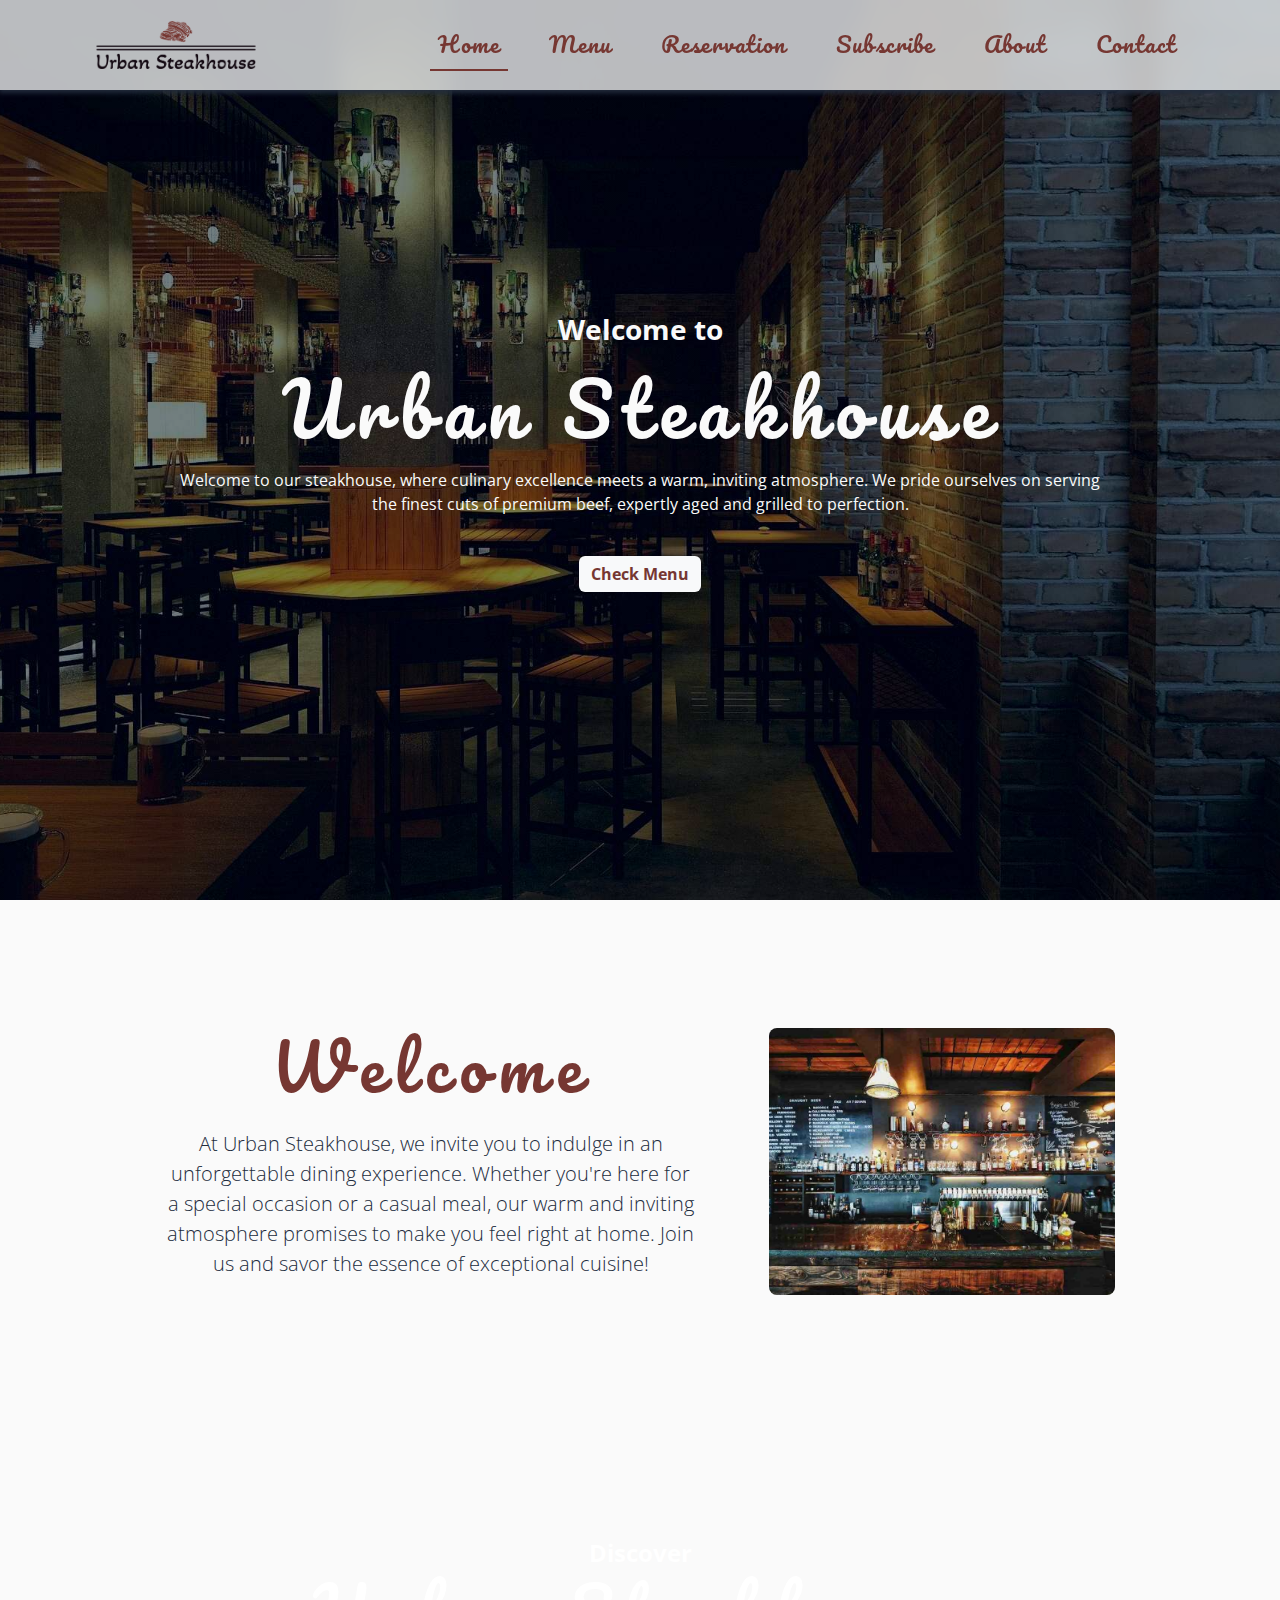
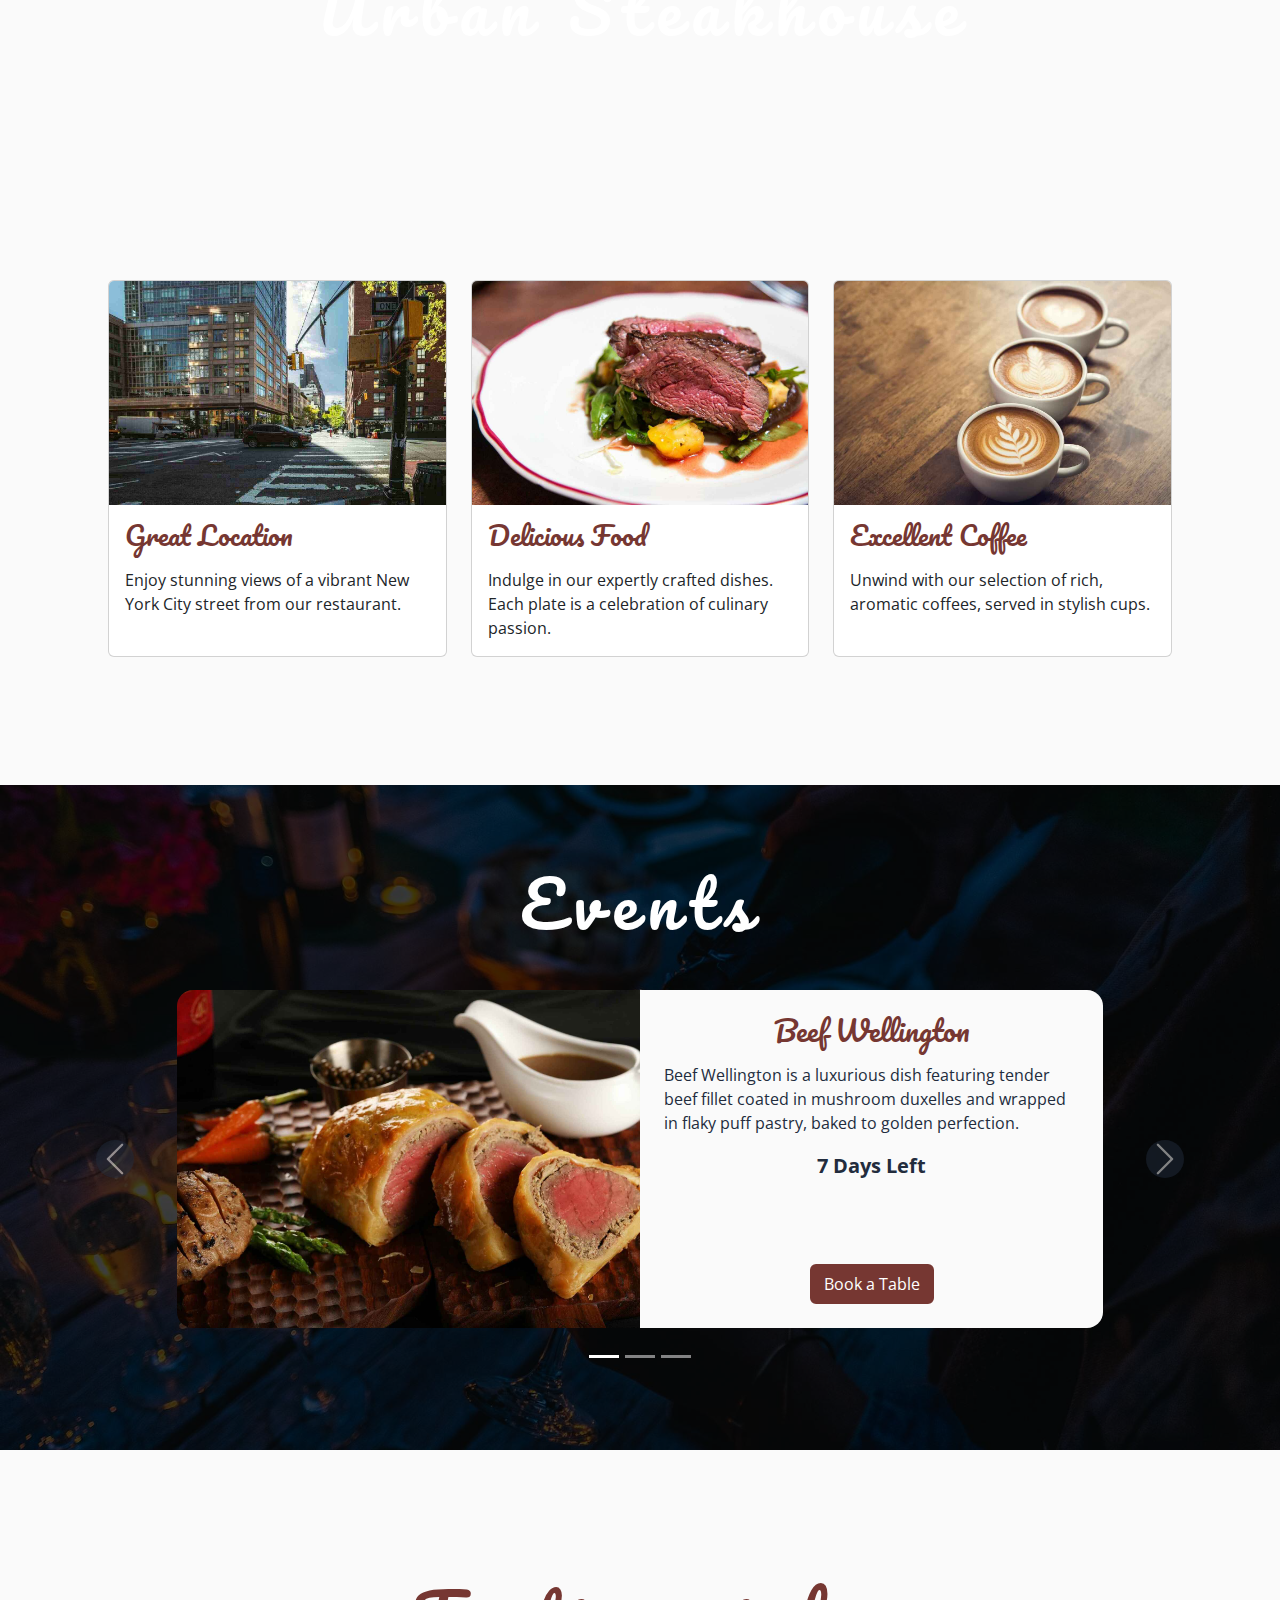
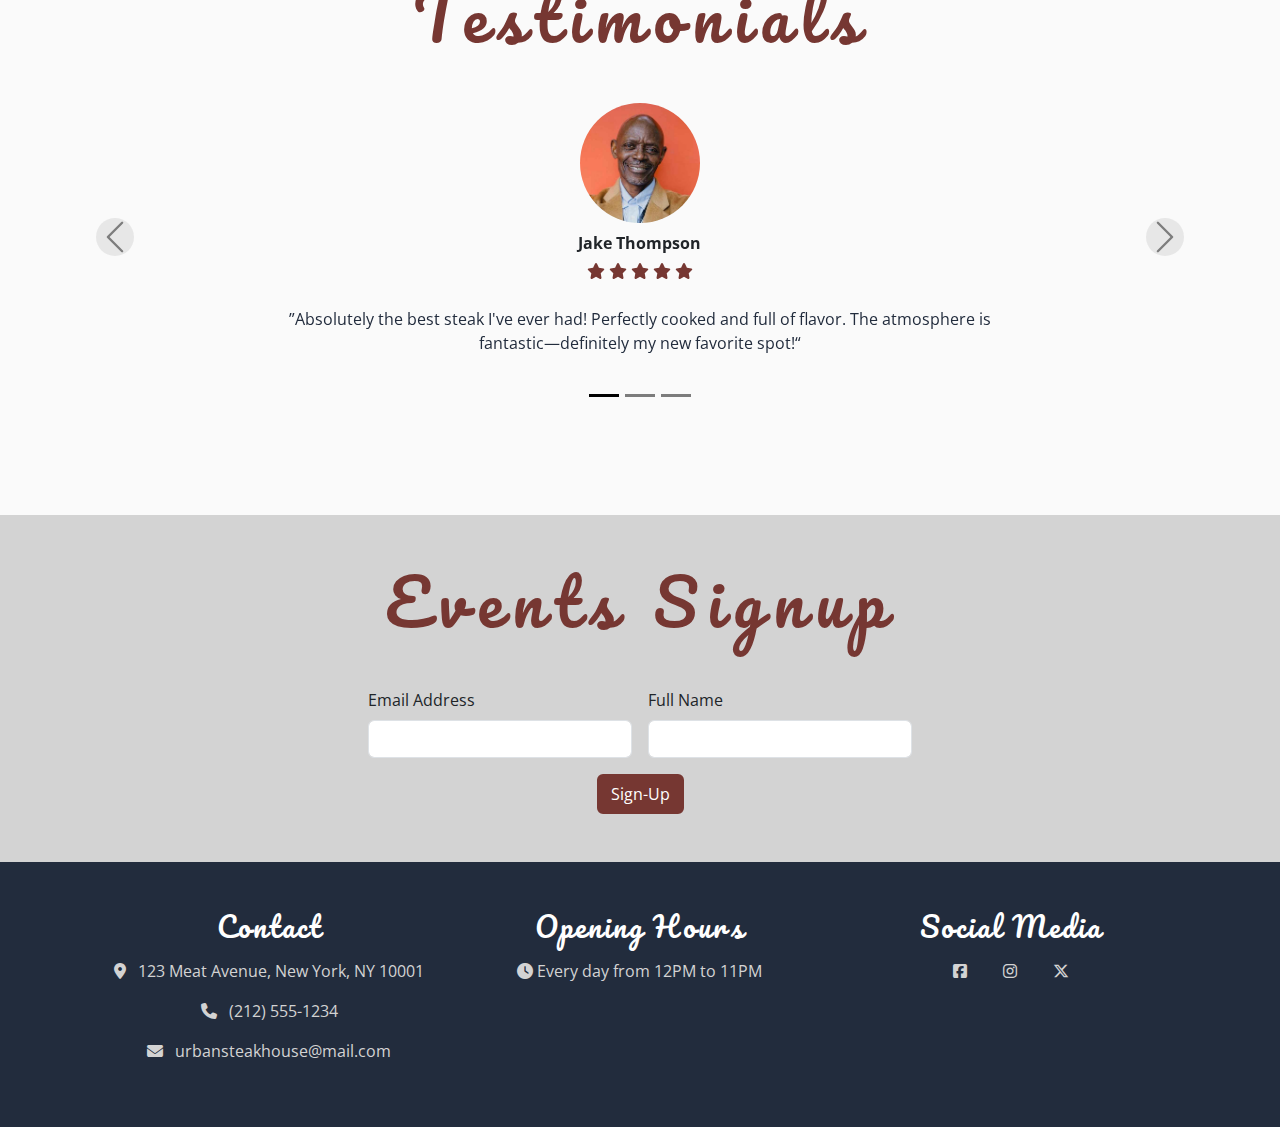
==== index.html @ 2dceb7e2 "Fix the type of the full name input in the Events signup section" ====
<!DOCTYPE html>
<html lang="en">
  <head>
    <meta charset="UTF-8" />
    <meta name="viewport" content="width=device-width, initial-scale=1.0" />
    <meta name="author" content="Florin Miron" />
    <meta
      name="keywords"
      content="steakhouse, dining, filet mignon, steaks, seafood, wine selection, steak specials, reservations, family-friendly dining, steak dinner, local steakhouse"
    />
    <meta
      name="description"
      content="Experience the ultimate steak lover's paradise at our steakhouse. Indulge in expertly grilled steaks, amazing desserts, and a curated wine selection. Reserve your table today!"
    />
    <title>Urban Steakhouse</title>
    <!-- Favicon -->
    <link rel="icon" href="/assets/images/favicon.png" type="image/x-icon" />
    <!-- Bootstrap's compiled CSS -->
    <link
      href="https://cdn.jsdelivr.net/npm/bootstrap@5.3.3/dist/css/bootstrap.min.css"
      rel="stylesheet"
      integrity="sha384-QWTKZyjpPEjISv5WaRU9OFeRpok6YctnYmDr5pNlyT2bRjXh0JMhjY6hW+ALEwIH"
      crossorigin="anonymous"
    />
    <!-- CDN Font Awesome -->
    <link
      rel="stylesheet"
      href="https://cdnjs.cloudflare.com/ajax/libs/font-awesome/6.6.0/css/all.min.css"
    />
    <!-- CSS link -->
    <link rel="stylesheet" href="./assets/style.css" />
  </head>
  <body>
    <!-- Header Section -->
    <header
      id="header-home"
      class="min-vh-100 d-flex align-items-center justify-content-center"
    >
      <!-- Navbar -->
      <nav
        id="navbar"
        class="navbar navbar-expand-xl bg-body-tertiary bg-opacity-75 fixed-top w-100 py-3"
      >
        <div class="container-fluid p-0">
          <a class="navbar-brand" href="#">
            <img
              src="./assets/images/logo-no-background.png"
              alt="Urban Steakhouse Logo"
            />
          </a>
          <button
            class="navbar-toggler"
            type="button"
            data-bs-toggle="collapse"
            data-bs-target="#navbarSupportedContent"
            aria-controls="navbarSupportedContent"
            aria-expanded="false"
            aria-label="Toggle navigation"
          >
            <span class="navbar-toggler-icon"></span>
          </button>
          <div class="collapse navbar-collapse" id="navbarSupportedContent">
            <ul class="navbar-nav ms-auto mb-2 mb-lg-0">
              <li class="nav-item">
                <a class="nav-link active" aria-current="page" href="#">Home</a>
              </li>
              <li class="nav-item">
                <a class="nav-link" href="menu.html">Menu</a>
              </li>
              <li class="nav-item">
                <a class="nav-link" href="reservation.html">Reservation</a>
              </li>
              <li class="nav-item">
                <a class="nav-link" href="#events-signup">Subscribe</a>
              </li>
              <li class="nav-item">
                <a class="nav-link" href="about.html">About</a>
              </li>
              <li class="nav-item">
                <a class="nav-link" href="contact.html">Contact</a>
              </li>
            </ul>
          </div>
        </div>
      </nav>
      <div
        class="container d-flex flex-column align-items-center w-75 w-md-50"
        aria-labelledby="welcome-heading"
      >
        <p class="fs-3 fw-bold">Welcome to</p>
        <h1 id="welcome-heading" class="display-2 display-md-1 text-center">
          Urban Steakhouse
        </h1>
        <p class="text-center mt-2">
          Welcome to our steakhouse, where culinary excellence meets a warm,
          inviting atmosphere. We pride ourselves on serving the finest cuts of
          premium beef, expertly aged and grilled to perfection.
        </p>
        <a
          id="menu-btn"
          href="menu.html"
          class="btn btn-light border border-0 fw-bold mt-4"
          >Check Menu</a
        >
      </div>
    </header>

    <!-- Main -->
    <main id="main-home">
      <!-- Welcome Section -->
      <section id="welcome" class="section mx-auto">
        <div class="row justify-content-center gap-5">
          <div
            class="col-12 col-lg-5 col-xl-6 d-flex flex-column justify-content-center"
          >
            <h2 class="display-3 text-center">Welcome</h2>
            <p class="lead fs-5 text-center mt-3">
              At Urban Steakhouse, we invite you to indulge in an unforgettable
              dining experience. Whether you're here for a special occasion or a
              casual meal, our warm and inviting atmosphere promises to make you
              feel right at home. Join us and savor the essence of exceptional
              cuisine!
            </p>
          </div>
          <div class="col-12 col-lg-5 col-xl-4 d-flex justify-content-center">
            <img
              src="./assets/images/restaurant-bar.jpg"
              class="w-100 rounded-3 object-fit-cover"
              alt="A photo of the restaurant's bar"
            />
          </div>
        </div>
      </section>

      <!-- Discover Section -->
      <section id="discover" class="section">
        <!-- Heading with background -->
        <div class="heading-background" aria-labelledby="discover-title">
          <span class="fs-4 fw-bold">Discover</span>
          <h2 id="discover-title" class="display-3 text-center">
            Urban Steakhouse
          </h2>
        </div>
        <div class="row d-flex justify-content-between mx-auto g-4">
          <!-- Single Discover Card -->
          <div class="col-12 col-md-4">
            <div class="card h-100">
              <img
                src="./assets/images/amazing-location.jpg"
                class="card-img-top"
                alt="The street view from inside the restaurant"
              />
              <div class="card-body">
                <h3 class="card-title">Great Location</h3>
                <p class="card-text mt-3">
                  Enjoy stunning views of a vibrant New York City street from
                  our restaurant.
                </p>
              </div>
            </div>
          </div>
          <!-- Single Discover Card -->
          <div class="col-12 col-md-4">
            <div class="card h-100">
              <img
                src="./assets/images/delicious-food.jpg"
                class="card-img-top"
                alt="A professionaly taken picture of a dish containing a rare steak with vegetables"
              />
              <div class="card-body">
                <h3 class="card-title">Delicious Food</h3>
                <p class="card-text mt-3">
                  Indulge in our expertly crafted dishes. Each plate is a
                  celebration of culinary passion.
                </p>
              </div>
            </div>
          </div>
          <!-- Single Discover Card -->
          <div class="col-12 col-md-4">
            <div class="card h-100">
              <img
                src="./assets/images/great-coffee.jpg"
                class="card-img-top"
                alt="Three cups of cappuccino"
              />
              <div class="card-body">
                <h3 class="card-title">Excellent Coffee</h3>
                <p class="card-text mt-3">
                  Unwind with our selection of rich, aromatic coffees, served in
                  stylish cups.
                </p>
              </div>
            </div>
          </div>
        </div>
      </section>

      <!-- Events Section -->
      <section id="events" class="section">
        <h2 class="display-3 text-center mb-5">Events</h2>
        <div class="container p-0">
          <div
            id="events-carousel"
            class="carousel slide"
            data-bs-ride="carousel"
          >
            <div class="carousel-indicators">
              <button
                type="button"
                data-bs-target="#events-carousel"
                data-bs-slide-to="0"
                class="active"
                aria-current="true"
                aria-label="Slide 1"
              ></button>
              <button
                type="button"
                data-bs-target="#events-carousel"
                data-bs-slide-to="1"
                aria-label="Slide 2"
              ></button>
              <button
                type="button"
                data-bs-target="#events-carousel"
                data-bs-slide-to="2"
                aria-label="Slide 3"
              ></button>
            </div>
            <div class="carousel-inner">
              <!-- Event -->
              <div class="carousel-item active">
                <div class="row justify-content-center align-items-center">
                  <div class="col-12 col-lg-5 p-0">
                    <img
                      src="./assets/images/beef-wellington.jpg"
                      class="w-100 object-fit-cover rounded-start-4"
                      alt="A beautifully plated Beef Wellington, showcasing golden-brown puff pastry encasing a juicy beef fillet"
                    />
                  </div>
                  <div
                    class="col-12 col-lg-5 d-flex flex-column p-4 rounded-end-4"
                  >
                    <h3 class="text-center mb-3">Beef Wellington</h3>
                    <p class="lh-base">
                      Beef Wellington is a luxurious dish featuring tender beef
                      fillet coated in mushroom duxelles and wrapped in flaky
                      puff pastry, baked to golden perfection.
                    </p>
                    <p class="text-center fw-bold fs-5">7 Days Left</p>
                    <div class="text-center mt-auto">
                      <a
                        href="reservation.html#main-reservation"
                        class="btn focus-ring"
                        >Book a Table</a
                      >
                    </div>
                  </div>
                </div>
              </div>
              <!-- Event -->
              <div class="carousel-item">
                <div class="row justify-content-center">
                  <div class="col-12 col-lg-5 p-0">
                    <img
                      src="./assets/images/chocolate-mousse.jpg"
                      class="w-100 object-fit-cover rounded-start-4"
                      alt="A chocolate mousse served in a glass, topped with and chocolate shavings, set against a dark, elegant background."
                    />
                  </div>
                  <div
                    class="col-12 col-lg-5 d-flex flex-column p-4 rounded-end-4"
                  >
                    <h3 class="text-center mb-3">Chocolate Mousse</h3>
                    <p class="lh-base">
                      Chocolate mousse is a rich, airy dessert made from whipped
                      chocolate, cream, and egg whites, delivering a luscious
                      and velvety texture with every bite.
                    </p>
                    <p class="text-center fw-bold fs-5">10 Days Left</p>
                    <div class="text-center mt-auto">
                      <a
                        href="reservation.html#main-reservation"
                        class="btn focus-ring"
                        >Book a Table</a
                      >
                    </div>
                  </div>
                </div>
              </div>
              <!-- Event -->
              <div class="carousel-item">
                <div class="row justify-content-center">
                  <div class="col-12 col-lg-5 p-0">
                    <img
                      src="./assets/images/the-ultimate-steak.jpg"
                      class="w-100 object-fit-cover rounded-start-4"
                      alt=""
                    />
                  </div>
                  <div
                    class="col-12 col-lg-5 d-flex flex-column p-4 rounded-end-4"
                  >
                    <h3 class="text-center mb-3">The Ultimate Steak</h3>
                    <p class="lh-base">
                      Argentinian asado beef is expertly grilled, showcasing
                      rich flavors and tender texture, often seasoned with salt
                      and served with chimichurri for a savory finish.
                    </p>
                    <p class="text-center fw-bold fs-5">12 Days Left</p>
                    <div class="text-center mt-auto">
                      <a
                        href="reservation.html#main-reservation"
                        class="btn focus-ring"
                        >Book a Table</a
                      >
                    </div>
                  </div>
                </div>
              </div>
            </div>
            <!-- Next and Previous Buttons -->
            <button
              class="carousel-control-prev w-auto"
              type="button"
              data-bs-target="#events-carousel"
              data-bs-slide="prev"
            >
              <span
                class="carousel-control-prev-icon"
                aria-hidden="true"
              ></span>
              <span class="visually-hidden">Previous</span>
            </button>
            <button
              class="carousel-control-next w-auto"
              type="button"
              data-bs-target="#events-carousel"
              data-bs-slide="next"
            >
              <span
                class="carousel-control-next-icon"
                aria-hidden="true"
              ></span>
              <span class="visually-hidden">Next</span>
            </button>
          </div>
        </div>
      </section>

      <!-- Testimonials Section -->
      <section id="testimonials" class="section pb-3">
        <h2 class="display-3 text-center mb-5">Testimonials</h2>
        <div class="container p-0">
          <div
            id="testimonials-carousel"
            class="carousel carousel-dark slide"
            data-bs-ride="carousel"
          >
            <div class="carousel-indicators">
              <button
                type="button"
                data-bs-target="#testimonials-carousel"
                data-bs-slide-to="0"
                class="active"
                aria-current="true"
                aria-label="Slide 1"
              ></button>
              <button
                type="button"
                data-bs-target="#testimonials-carousel"
                data-bs-slide-to="1"
                aria-label="Slide 2"
              ></button>
              <button
                type="button"
                data-bs-target="#testimonials-carousel"
                data-bs-slide-to="2"
                aria-label="Slide 3"
              ></button>
            </div>
            <div class="carousel-inner">
              <!-- Testimonial -->
              <div class="carousel-item active">
                <div class="row justify-content-center">
                  <div class="col-12 col-md-8 p-0">
                    <figure class="text-center mb-1">
                      <img
                        src="./assets/images/jake-thompson.jpg"
                        alt="Jake Thompson picture"
                        class="object-fit-cover"
                      />
                      <figcaption class="text-center mt-2 fw-bold">
                        Jake Thompson
                      </figcaption>
                    </figure>
                    <div class="star-rating text-center mb-4">
                      <i class="fa-solid fa-star"></i>
                      <i class="fa-solid fa-star"></i>
                      <i class="fa-solid fa-star"></i>
                      <i class="fa-solid fa-star"></i>
                      <i class="fa-solid fa-star"></i>
                    </div>
                    <div class="text-center">
                      <blockquote class="text-center">
                        &#8221;Absolutely the best steak I've ever had!
                        Perfectly cooked and full of flavor. The atmosphere is
                        fantastic—definitely my new favorite spot!&#8220;
                      </blockquote>
                    </div>
                  </div>
                </div>
              </div>
              <!-- Testimonial -->
              <div class="carousel-item">
                <div class="row justify-content-center">
                  <div class="col-12 col-md-8 p-0">
                    <figure class="text-center mb-1">
                      <img
                        src="./assets/images/mark-reynolds.jpg"
                        alt="Mark Reynolds picture"
                        class="object-fit-cover"
                      />
                      <figcaption class="text-center mt-2 fw-bold">
                        Mark Reynolds
                      </figcaption>
                    </figure>
                    <div class="star-rating text-center mb-4">
                      <i class="fa-solid fa-star"></i>
                      <i class="fa-solid fa-star"></i>
                      <i class="fa-solid fa-star"></i>
                      <i class="fa-solid fa-star"></i>
                      <i class="fa-solid fa-star"></i>
                    </div>
                    <div class="text-center">
                      <blockquote class="text-center">
                        &#8221;Exceptional service and mouthwatering steaks!
                        Every bite was a delight. Can't wait to come back for
                        more. Highly recommend!&#8220;
                      </blockquote>
                    </div>
                  </div>
                </div>
              </div>
              <!-- Testimonial -->
              <div class="carousel-item">
                <div class="row justify-content-center">
                  <div class="col-12 col-md-8 p-0">
                    <figure class="text-center mb-1">
                      <img
                        src="./assets/images/emily-carter.jpg"
                        alt="Emily Carter picture"
                        class="object-fit-cover"
                      />
                      <figcaption class="text-center mt-2 fw-bold">
                        Emily Carter
                      </figcaption>
                    </figure>
                    <div class="star-rating text-center mb-4">
                      <i class="fa-solid fa-star"></i>
                      <i class="fa-solid fa-star"></i>
                      <i class="fa-solid fa-star"></i>
                      <i class="fa-solid fa-star"></i>
                      <i class="fa-solid fa-star"></i>
                    </div>
                    <div class="text-center">
                      <blockquote class="text-center">
                        &#8221;A steak lover's paradise! Perfectly seasoned and
                        cooked to perfection. The staff made us feel right at
                        home. An unforgettable dining experience!&#8220;
                      </blockquote>
                    </div>
                  </div>
                </div>
              </div>
            </div>
            <!-- Next And Previous Buttons -->
            <button
              class="carousel-control-prev w-auto"
              type="button"
              data-bs-target="#testimonials-carousel"
              data-bs-slide="prev"
            >
              <span
                class="carousel-control-prev-icon"
                aria-hidden="true"
              ></span>
              <span class="visually-hidden">Previous</span>
            </button>
            <button
              class="carousel-control-next w-auto"
              type="button"
              data-bs-target="#testimonials-carousel"
              data-bs-slide="next"
            >
              <span
                class="carousel-control-next-icon"
                aria-hidden="true"
              ></span>
              <span class="visually-hidden">Next</span>
            </button>
          </div>
        </div>
      </section>

      <!-- Events Signup Section -->
      <section id="events-signup" class="section py-5">
        <h2 class="display-3 text-center mb-5">Events Signup</h2>
        <div class="container">
          <form action="subscribe-confirm.html">
            <div class="row justify-content-center">
              <div
                class="col-12 col-sm-6 col-lg-4 col-xl-3 mb-3 mb-sm-0 p-0 pe-sm-2"
              >
                <label for="email" class="form-label">Email Address</label>
                <input
                  type="email"
                  id="email"
                  class="form-control"
                  name="email"
                  required
                />
              </div>
              <div
                class="col-12 col-sm-6 col-lg-4 col-xl-3 mb-3 mb-sm-0 p-0 ps-sm-2"
              >
                <label for="full-name" class="form-label">Full Name</label>
                <input
                  type="text"
                  id="full-name"
                  class="form-control"
                  name="full-name"
                  required
                />
              </div>
            </div>
            <div class="text-center mt-3">
              <button type="submit" class="btn focus-ring">Sign-Up</button>
            </div>
          </form>
        </div>
      </section>
    </main>

    <!-- Footer -->
    <footer>
      <div class="container py-5 px-0">
        <div class="row">
          <!-- Contact Details -->
          <div class="col-12 col-md-4 mb-4 mb-md-0">
            <h3 class="text-center fs-3 mb-3">Contact</h3>
            <address>
              <ul class="text-center list-unstyled">
                <li class="mb-3">
                  <i class="fa-solid fa-location-dot me-2"></i> 123 Meat Avenue,
                  New York, NY 10001
                </li>
                <li class="mb-3">
                  <i class="fa-solid fa-phone me-2"></i> (212) 555-1234
                </li>
                <li>
                  <i class="fa-solid fa-envelope me-2"></i>
                  urbansteakhouse@mail.com
                </li>
              </ul>
            </address>
          </div>
          <!-- Opening Hours -->
          <div class="col-12 col-md-4 mb-4 mb-md-0">
            <h3 class="text-center fs-3 mb-3">Opening Hours</h3>
            <p class="text-center">
              <i class="fa-solid fa-clock"></i>
              Every day from
              <time datetime="12:00">12PM</time> to
              <time datetime="23:00">11PM</time>
            </p>
          </div>
          <!-- Social Media Links -->
          <div class="col-12 col-md-4 text-center">
            <h3 class="text-center fs-3 mb-3">Social Media</h3>
            <!-- Facebook Link -->
            <a
              href="https://www.facebook.com/"
              class="text-decoration-none mx-3"
              target="_blank"
              aria-label="Facebook"
              title="Facebook"
              rel="noopener"
            >
              <i class="fa-brands fa-square-facebook"></i>
            </a>
            <!-- Instagram Link -->
            <a
              href="https://www.instagram.com/"
              class="text-decoration-none mx-3"
              target="_blank"
              aria-label="Instagram"
              title="Instagram"
              rel="noopener"
            >
              <i class="fa-brands fa-instagram"></i>
            </a>
            <!-- X Twitter Link -->
            <a
              href="https://x.com/"
              class="text-decoration-none mx-3"
              target="_blank"
              aria-label="X-Twitter"
              title="X-Twitter"
              rel="noopener"
            >
              <i class="fa-brands fa-x-twitter"></i>
            </a>
          </div>
        </div>
      </div>
    </footer>
    <!-- Bootstrap's compiled JavaScript -->
    <script
      src="https://cdn.jsdelivr.net/npm/bootstrap@5.3.3/dist/js/bootstrap.bundle.min.js"
      integrity="sha384-YvpcrYf0tY3lHB60NNkmXc5s9fDVZLESaAA55NDzOxhy9GkcIdslK1eN7N6jIeHz"
      crossorigin="anonymous"
    ></script>
  </body>
</html>
---- assets/style.css ----
/*
* Prefixed by https://autoprefixer.github.io
* PostCSS: v8.4.14,
* Autoprefixer: v10.4.7
* Browsers: last 4 version
*/

/* Google Fonts */
@import url("https://fonts.googleapis.com/css2?family=Open+Sans:ital,wght@0,300..800;1,300..800&family=Pacifico&display=swap");

/* CSS Reset */
*,
*::before,
*::after {
  margin: 0;
  padding: 0;
  -webkit-box-sizing: inherit;
  box-sizing: inherit;
}

/* Variables */
:root {
  --font-primary: "Pacifico", sans-serif;
  --font-secondary: "Open Sans", sans-serif;

  --color-primary: #763732;
  --color-secondary: #222c3d;
  --color-grey: #d3d3d3;
  --color-grey-light: #fafafa;
  --color-white: #fff;
  --color-gray-transparent: rgba(210, 210, 210, 0.85);

  --responsive-width: 85%;

  --darkening-bg-image-1: linear-gradient(
    rgba(0, 0, 0, 0.5),
    rgba(0, 0, 0, 0.5)
  );
  --darkening-bg-image-2: linear-gradient(
    rgba(0, 0, 0, 0.75),
    rgba(0, 0, 0, 0.75)
  );
}

/* Base */
html {
  -webkit-box-sizing: border-box;
  box-sizing: border-box;
}

body {
  font-family: var(--font-secondary);
  background-color: var(--color-grey-light);
}

h1,
h2 {
  font-family: var(--font-primary);
  letter-spacing: 10px;
}

/* Utility classes */
.section {
  margin-top: 8rem;
}

.heading-background {
  display: -webkit-box;
  display: -ms-flexbox;
  display: flex;
  -webkit-box-orient: vertical;
  -webkit-box-direction: normal;
  -ms-flex-direction: column;
  flex-direction: column;
  -webkit-box-pack: center;
  -ms-flex-pack: center;
  justify-content: center;
  -webkit-box-align: center;
  -ms-flex-align: center;
  align-items: center;
  padding: 7rem 0;
  width: 100%;
  margin-bottom: 7rem;
}

/* ================ */
/* Header Global */
/* ================ */
header #navbar {
  font-size: 1.4rem;
  -webkit-backdrop-filter: blur(10px);
  backdrop-filter: blur(10px);
  -webkit-box-shadow: 0 2px 5px 1px var(--color-secondary);
  box-shadow: 0 2px 5px 1px var(--color-secondary);
  font-family: var(--font-primary);
  letter-spacing: 1.2px;
}

header #navbar .container-fluid {
  width: var(--responsive-width);
}

header #navbar .navbar-brand img {
  width: 10rem;
}

header #navbar .nav-link {
  color: var(--color-primary);
  border-bottom: 2px solid transparent;
}

header #navbar .nav-link:hover {
  border-bottom: 2px solid var(--color-primary);
}

header #navbar li:not(:last-child) {
  padding-right: 1.5em;
}

header #navbar .navbar-nav .active {
  border-bottom: 2px solid var(--color-primary);
}

/* ============== */
/* Header Home */
/* ============== */
#header-home {
  background-image: var(--darkening-bg-image-1),
    url("./images/restaurant-ambience.jpg");
  background-size: cover;
  background-position: center top 15%;
  background-repeat: no-repeat;
}

#header-home #welcome-heading,
#header-home p {
  color: var(--color-grey-light);
}

#header-home #menu-btn {
  color: var(--color-primary);
}

#header-home #menu-btn:hover {
  color: var(--color-white);
  background-color: var(--color-primary);
}

/* ============== */
/* Header Menu */
/* ============== */
#header-menu {
  background-image: var(--darkening-bg-image-1),
    url("./images/restaurant-menu.jpg");
  background-size: cover;
  background-position: center;
  background-repeat: no-repeat;
}

#header-menu h1,
#header-menu h2 {
  color: var(--color-white);
}

/* ===================== */
/* Header Reservation */
/* ===================== */
#header-reservation {
  background-image: var(--darkening-bg-image-1),
    url("./images/terrace-table.jpg");
  background-size: cover;
  background-position: center;
  background-repeat: no-repeat;
}

#header-reservation h1,
#header-reservation h2 {
  color: var(--color-white);
}

/* =============== */
/* Header About */
/* =============== */
#header-about {
  background-image: var(--darkening-bg-image-1),
    url("./images/restaurant-table.jpg");
  background-size: cover;
  background-position: center;
  background-repeat: no-repeat;
}

#header-about h1,
#header-about h2 {
  color: var(--color-white);
}

/* ================= */
/* Header Contact */
/* ================= */
#header-contact {
  background-image: var(--darkening-bg-image-1),
    url("./images/restaurant-bar-daylight.jpg");
  background-size: cover;
  background-repeat: no-repeat;
  background-position: top center;
}

#header-contact h1,
#header-contact h2 {
  color: var(--color-white);
}

/* ============================= */
/* Header Confirmations */
/* ============================= */
#header-reservation-confirm h1,
#header-subscribe-confirm h1,
#header-contact-confirm h1 {
  color: var(--color-primary);
}

#header-reservation-confirm p,
#header-subscribe-confirm p,
#header-contact-confirm p {
  color: var(--color-secondary);
}

#header-reservation-confirm .btn,
#header-subscribe-confirm .btn,
#header-contact-confirm .btn {
  background-color: var(--color-primary);
  color: var(--color-white);
  border: 2px solid var(--color-primary);
  -webkit-transition: all 0.25s linear;
  -o-transition: all 0.25s linear;
  transition: all 0.25s linear;
}

#header-reservation-confirm .btn:hover,
#header-subscribe-confirm .btn:hover,
#header-contact-confirm .btn:hover {
  background-color: var(--color-white);
  color: var(--color-primary);
}

/* ============ */
/* Main Home */
/* ============ */
/* Welcome section */
#main-home #welcome {
  width: var(--responsive-width);
}

#main-home #welcome h2 {
  color: var(--color-primary);
}

#main-home #welcome p {
  color: var(--color-secondary);
}

/* Discover section */
#main-home #discover .heading-background {
  color: var(--color-white);
  background-image: var(--darkening-bg-image-1),
    url("./images/coffee-on-a-table.jpg");
  background-attachment: fixed;
  background-size: cover;
  background-position: bottom center;
}

#main-home #discover .row {
  width: var(--responsive-width);
}

#main-home #discover .card .card-title {
  font-family: var(--font-primary);
  color: var(--color-primary);
  font-size: 1.6rem;
}

#main-home #discover .card .card-text {
  color: var(--font-secondary);
}

/* Events Section */
#main-home #events {
  background-image: var(--darkening-bg-image-2),
    url("./images/restaurant-event.jpg");
  background-size: cover;
  background-position: center;
  padding-top: 5rem;
  padding-bottom: 7.6rem;
}

#main-home #events h2 {
  color: var(--color-white);
}

#main-home #events .container {
  width: var(--responsive-width);
}

#main-home #events .carousel-indicators {
  margin-bottom: 0;
  top: 105%;
}

#main-home #events .container .carousel-inner .carousel-item {
  /* Make sure each Bootstrap card has the same height */
  max-height: 43.75rem;
  /* Border radius for screen sizes smaller than 992px(lg) */
  border-radius: 1.2rem;
  overflow: hidden;
}

#main-home #events .container .carousel-inner img,
#main-home #events .container .carousel-inner .col-12:nth-of-type(2) {
  /* 350px / 16px */
  height: 21.175rem;
}

#main-home #events .container .carousel .col-12:nth-of-type(2) {
  background-color: var(--color-grey-light);
}

#main-home #events .container .carousel h3 {
  color: var(--color-primary);
  font-family: var(--font-primary);
}

#main-home #events .container .carousel p {
  color: var(--color-secondary);
}

#main-home #events .container .carousel div .btn {
  background-color: var(--color-primary);
  color: var(--color-white);
  border: 2px solid var(--color-primary);
  -webkit-transition: all 0.25s linear;
  -o-transition: all 0.25s linear;
  transition: all 0.25s linear;
}

#main-home #events .container .carousel div .btn:hover {
  background-color: var(--color-grey-light);
  color: var(--color-primary);
}

#main-home #events .carousel .carousel-control-prev-icon,
#main-home #events .carousel .carousel-control-next-icon {
  padding: 1.2rem;
  /* Implement background color to diferentiate from background on screen sizes smaller than 992px */
  background-color: var(--color-secondary);
  border-radius: 50%;
}

/* Testimonials */
#main-home #testimonials h2 {
  color: var(--color-primary);
}

#main-home #testimonials .container {
  width: var(--responsive-width);
}

#main-home #testimonials .carousel-indicators {
  margin-bottom: 0;
  top: 105%;
}

#main-home #testimonials .carousel-inner img {
  /* 120px / 16px */
  width: 7.5rem;
  height: 7.5rem;
  border-radius: 50%;
}

#main-home #testimonials .carousel-inner .star-rating {
  color: var(--color-primary);
}

#main-home #testimonials .carousel-inner blockquote {
  color: var(--color-secondary);
}

#main-home #testimonials .carousel .carousel-control-prev-icon,
#main-home #testimonials .carousel .carousel-control-next-icon {
  padding: 1.2rem;
  background-color: var(--color-secondary);
  border-radius: 50%;
}

/* Events Signup Section */
#main-home #events-signup {
  background-color: var(--color-grey);
}

#main-home #events-signup h2 {
  color: var(--color-primary);
}

#main-home #events-signup .container {
  width: var(--responsive-width);
}

#main-home #events-signup form .btn {
  background-color: var(--color-primary);
  color: var(--color-white);
  border: 2px solid var(--color-primary);
}

#main-home #events-signup form .btn:hover {
  background-color: var(--color-white);
  color: var(--color-primary);
}

/* ============ */
/* Main Menu */
/* ============ */
#main-menu #menu .container {
  width: var(--responsive-width);
}

/* Grid template areas used for easily organising the layout of the menu */
#main-menu #menu .menu-grid {
  display: -ms-grid;
  display: grid;
  grid-template-areas:
    "starters mains desserts"
    "starters mains drinks";
  min-height: 25rem;
  grid-auto-columns: 1fr;
  grid-auto-rows: 1fr;
  gap: 1rem;
}

#main-menu #menu .menu-grid a {
  color: var(--color-white);
  font-family: var(--font-primary);
  letter-spacing: 2px;
  background-color: var(--color-gray-transparent);
  color: var(--color-secondary);
  border-radius: 1rem;
  -webkit-transition: all 0.25s linear;
  -o-transition: all 0.25s linear;
  transition: all 0.25s linear;
}

#main-menu #menu .menu-grid a:hover {
  background-color: var(--color-primary);
  color: var(--color-white);
}

/* General styling for each grid item */
#main-menu #menu .menu-grid > * {
  display: -webkit-box;
  display: -ms-flexbox;
  display: flex;
  -webkit-box-align: center;
  -ms-flex-align: center;
  align-items: center;
  -webkit-box-pack: center;
  -ms-flex-pack: center;
  justify-content: center;
  width: 100%;
  height: 100%;
  border-radius: 1rem;
}

#main-menu #menu .menu-grid .starters {
  -ms-grid-row: 1;
  -ms-grid-row-span: 3;
  -ms-grid-column: 1;
  grid-area: starters;
  background-image: url("./images/starters.jpg");
}
#main-menu #menu .menu-grid .mains {
  -ms-grid-row: 1;
  -ms-grid-row-span: 3;
  -ms-grid-column: 3;
  grid-area: mains;
  background-image: url("./images/mains.jpg");
}
#main-menu #menu .menu-grid .desserts {
  -ms-grid-row: 1;
  -ms-grid-column: 5;
  grid-area: desserts;
  background-image: url("./images/desserts.jpg");
}
#main-menu #menu .menu-grid .drinks {
  -ms-grid-row: 3;
  -ms-grid-column: 5;
  grid-area: drinks;
  background-image: url("./images/drinks.jpg");
}
#main-menu #menu .menu-grid .starters,
#main-menu #menu .menu-grid .mains,
#main-menu #menu .menu-grid .desserts,
#main-menu #menu .menu-grid .drinks {
  background-size: cover;
  background-position: center;
}

#main-menu #starters .heading-background {
  background-image: var(--darkening-bg-image-1),
    url("./images/restaurant-starters-heading.jpg");
}

#main-menu #mains .heading-background {
  background-image: var(--darkening-bg-image-1),
    url("./images/restaurant-mains-heading.jpg");
}

#main-menu #desserts .heading-background {
  background-image: var(--darkening-bg-image-1),
    url("./images/restaurant-desserts-heading.jpg");
}

#main-menu #drinks .heading-background {
  background-image: var(--darkening-bg-image-1),
    url("./images/restaurant-drinks-heading.jpg");
}

#main-menu #starters .heading-background,
#main-menu #mains .heading-background,
#main-menu #desserts .heading-background,
#main-menu #drinks .heading-background {
  color: var(--color-white);
  background-size: cover;
  background-attachment: fixed;
  background-position: center;
}

#main-menu .section .container {
  width: var(--responsive-width);
}

#main-menu .section .container .item-image {
  /* Set a fixed size for each image container */
  width: 11.25rem;
  height: 11.25rem;
}

#main-menu .section .container h3 {
  font-family: var(--font-primary);
  letter-spacing: 1px;
  color: var(--color-primary);
}

#main-menu .section .container .item-description {
  color: var(--color-secondary);
}
#main-menu .section .container .item-price {
  color: var(--color-primary);
}

/* =================== */
/* Main Reservation */
/* =================== */
#main-reservation h2 {
  color: var(--color-primary);
}

#main-reservation .container {
  width: var(--responsive-width);
}

#main-reservation form .btn {
  background-color: var(--color-primary);
  color: var(--color-white);
  border: 2px solid var(--color-primary);
  -webkit-transition: all 0.25s linear;
  -o-transition: all 0.25s linear;
  transition: all 0.25s linear;
}

#main-reservation form .btn:hover {
  background-color: var(--color-white);
  color: var(--color-primary);
}

/* ============= */
/* Main About */
/* ============= */

/* Introduction Section */
#main-about #about-introduction h2 {
  color: var(--color-primary);
}

#main-about #about-introduction .container {
  width: var(--responsive-width);
}

#main-about #about-introduction .container p {
  color: var(--color-secondary);
}

/* Video Section */
#main-about #video .heading-background {
  background-image: url("./images/restaurant-table-night.jpg");
  background-position: center;
  background-size: cover;
  background-attachment: fixed;
}

#main-about #video h2 {
  color: var(--color-white);
}

#main-about #video .btn {
  background-color: var(--color-primary);
  color: var(--color-white);
  border-radius: 50%;
  width: 4.375rem;
  height: 4.375rem;
  -webkit-transition: -webkit-transform 0.25s linear;
  transition: -webkit-transform 0.25s linear;
  -o-transition: transform 0.25s linear;
  transition: transform 0.25s linear;
  transition: transform 0.25s linear, -webkit-transform 0.25s linear;
}

#main-about #video .btn:hover {
  -webkit-transform: scale(1.2);
  -ms-transform: scale(1.2);
  transform: scale(1.2);
}

/* Chefs Section */
#main-about #chefs h2 {
  color: var(--color-primary);
}

#main-about #chefs .container {
  width: var(--responsive-width);
}

#main-about #chefs .container .card h3 {
  font-family: var(--font-primary);
  color: var(--color-primary);
}

#main-about #chefs .container .card h4 {
  color: var(--color-secondary);
}

#main-about #chefs .container .card .btn {
  background-color: var(--color-primary);
  color: var(--color-white);
  border: 2px solid var(--color-primary);
  -webkit-transition: all 0.25s linear;
  -o-transition: all 0.25s linear;
  transition: all 0.25s linear;
}

#main-about #chefs .container .card .btn:hover {
  background-color: var(--color-white);
  color: var(--color-primary);
}

/* =============== */
/* Main Contact */
/* =============== */
#main-contact h2 {
  color: var(--color-primary);
}

#main-contact .container {
  width: var(--responsive-width);
}

#main-contact form textarea {
  /* Disable the resizing for textarea */
  resize: none;
}

#main-contact form .btn {
  background-color: var(--color-primary);
  color: var(--color-white);
  border: 2px solid var(--color-primary);
  -webkit-transition: all 0.25s linear;
  -o-transition: all 0.25s linear;
  transition: all 0.25s linear;
}

#main-contact form .btn:hover {
  background-color: var(--color-white);
  color: var(--color-primary);
}

#main-contact #contact-details h3 {
  font-family: var(--font-primary);
  color: var(--color-primary);
  letter-spacing: 2px;
}

#main-contact #contact-details p {
  color: var(--color-secondary);
}

/* ========= */
/* Footer */
/* ========= */
footer {
  background-color: var(--color-secondary);
  color: var(--color-white);
}

footer .container {
  width: var(--responsive-width);
}

footer .container h3 {
  font-family: var(--font-primary);
  letter-spacing: 2px;
}

footer .container li,
footer .container p,
footer .container a {
  color: var(--color-grey);
}

footer .container a {
  -webkit-transition: color 0.25s linear;
  -o-transition: color 0.25s linear;
  transition: color 0.25s linear;
}

footer .container a:hover {
  color: var(--color-grey-light);
}

/* ========= */
/* Modals */
/* ========= */
.modal-content h2 {
  color: var(--color-primary);
  letter-spacing: 2px;
}

/* ================ */
/* Media Queries */
/* ================ */
/* Use the display: inline-block so that the nav link border-bottom is the same width as the nav link content */
@media only screen and (max-width: 1200px) {
  header #navbar .nav-link {
    display: inline-block;
  }
}

@media only screen and (max-width: 992px) {
  /* Create a small gap between the prev and next buttons and the edges of the container */
  #main-home #events .carousel .carousel-control-prev,
  #main-home #testimonials .carousel .carousel-control-prev {
    left: 0.4rem;
  }
  #main-home #events .carousel .carousel-control-next,
  #main-home #testimonials .carousel .carousel-control-next {
    right: 0.4rem;
  }
}

@media only screen and (max-width: 768px) {
  #main-menu #menu .menu-grid {
    /* Organize the grid template areas layout into 1 column for medium screen sizes smaller than 768px */
    grid-template-areas:
      "starters"
      "mains"
      "desserts"
      "drinks";
    min-height: 37.5rem;
  }
  #main-menu #menu .menu-grid .starters {
    -ms-grid-row: 1;
    -ms-grid-row-span: 1;
    -ms-grid-column: 1;
  }
  #main-menu #menu .menu-grid .mains {
    -ms-grid-row: 2;
    -ms-grid-row-span: 1;
    -ms-grid-column: 1;
  }
  #main-menu #menu .menu-grid .desserts {
    -ms-grid-row: 3;
    -ms-grid-column: 1;
  }
  #main-menu #menu .menu-grid .drinks {
    -ms-grid-row: 4;
    -ms-grid-column: 1;
  }
}

@media only screen and (max-width: 576px) {
  h1,
  h2 {
    letter-spacing: 5px;
  }

  .heading-background {
    padding: 5rem 0;
  }

  header #navbar .navbar-brand img {
    width: 8rem;
  }

  #header-home .container p {
    font-size: 0.8rem;
  }

  #main-menu #starters .container .item-image {
    /* 150px / 16 */
    width: 9.375rem;
    height: 9.375rem;
  }
}
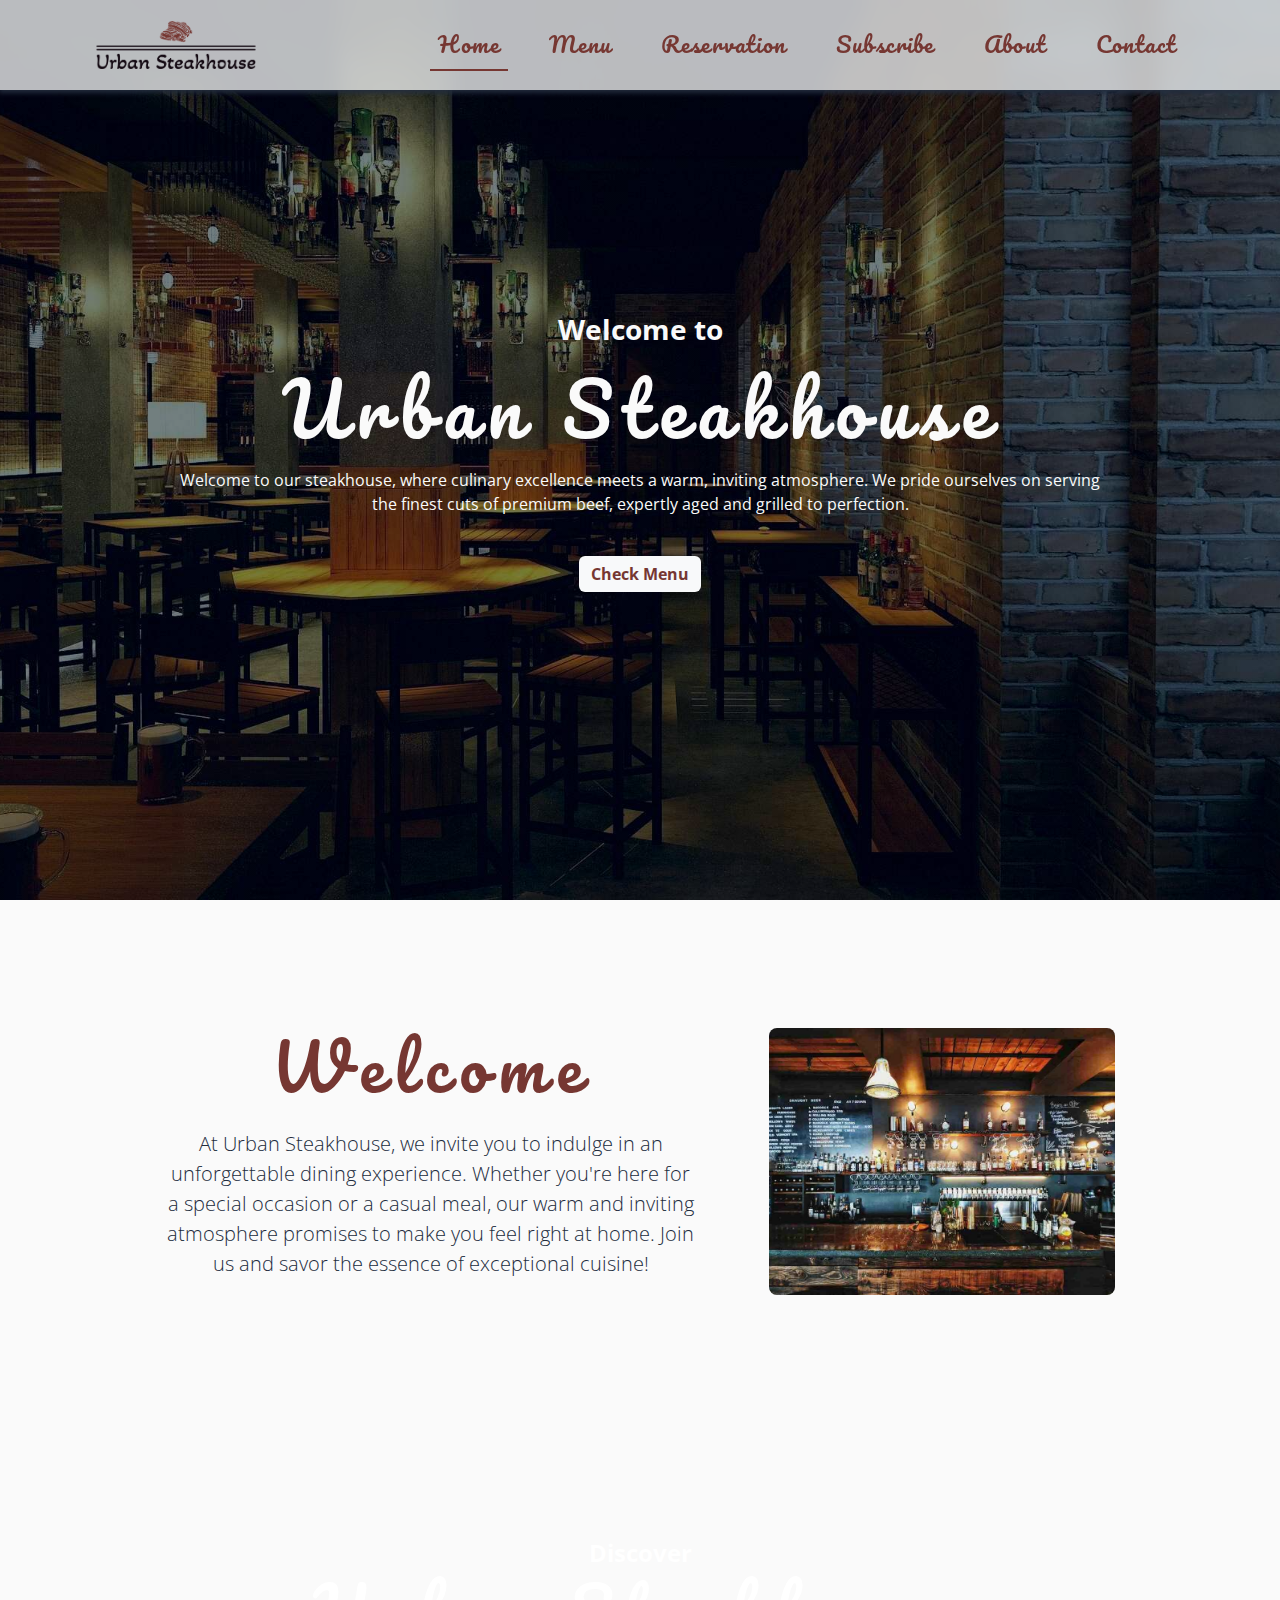
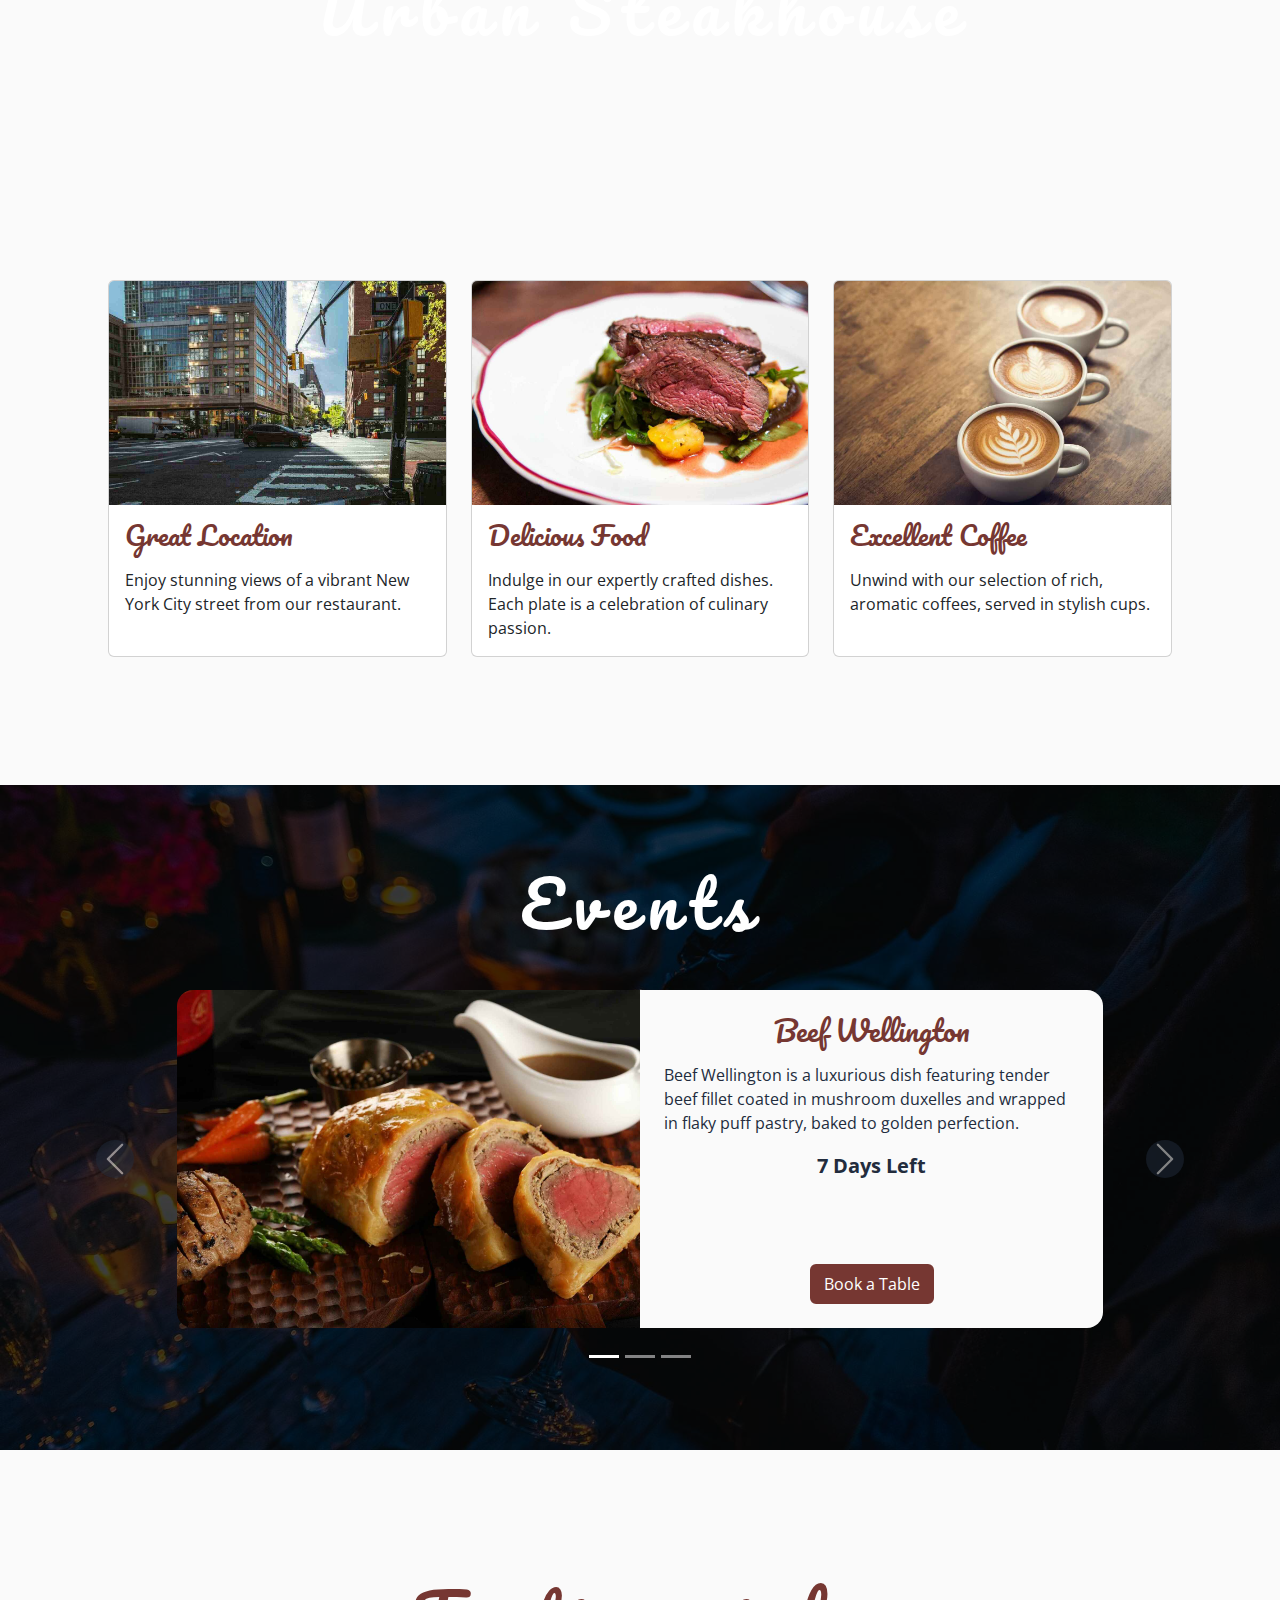
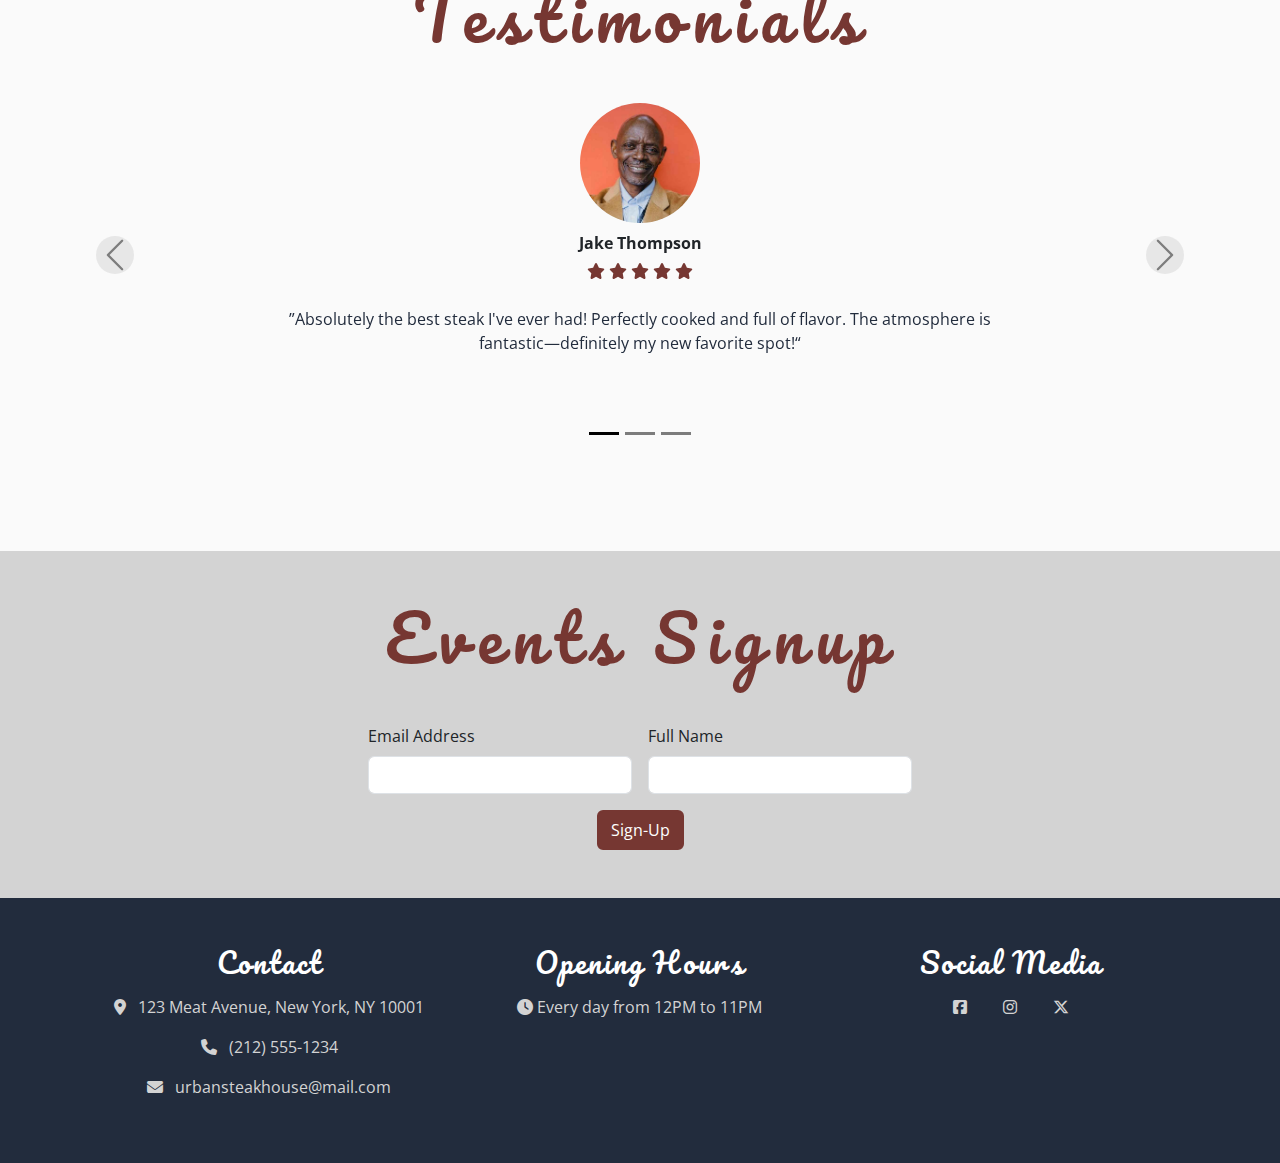
==== commit 546c4e71: "Add a max height to testimonials carousel inner and horizontal padding to each carousel item to ensu" ====
--- a/index.html
+++ b/index.html
@@ -381,7 +381,7 @@
             </div>
             <div class="carousel-inner">
               <!-- Testimonial -->
-              <div class="carousel-item active">
+              <div class="carousel-item active px-3">
                 <div class="row justify-content-center">
                   <div class="col-12 col-md-8 p-0">
                     <figure class="text-center mb-1">
@@ -412,7 +412,7 @@
                 </div>
               </div>
               <!-- Testimonial -->
-              <div class="carousel-item">
+              <div class="carousel-item px-3">
                 <div class="row justify-content-center">
                   <div class="col-12 col-md-8 p-0">
                     <figure class="text-center mb-1">
@@ -443,7 +443,7 @@
                 </div>
               </div>
               <!-- Testimonial -->
-              <div class="carousel-item">
+              <div class="carousel-item px-3">
                 <div class="row justify-content-center">
                   <div class="col-12 col-md-8 p-0">
                     <figure class="text-center mb-1">
--- a/assets/style.css
+++ b/assets/style.css
@@ -364,6 +364,10 @@
   width: var(--responsive-width);
 }
 
+#main-home #testimonials .container .carousel-item {
+  min-height: 19rem;
+}
+
 #main-home #testimonials .carousel-indicators {
   margin-bottom: 0;
   top: 105%;
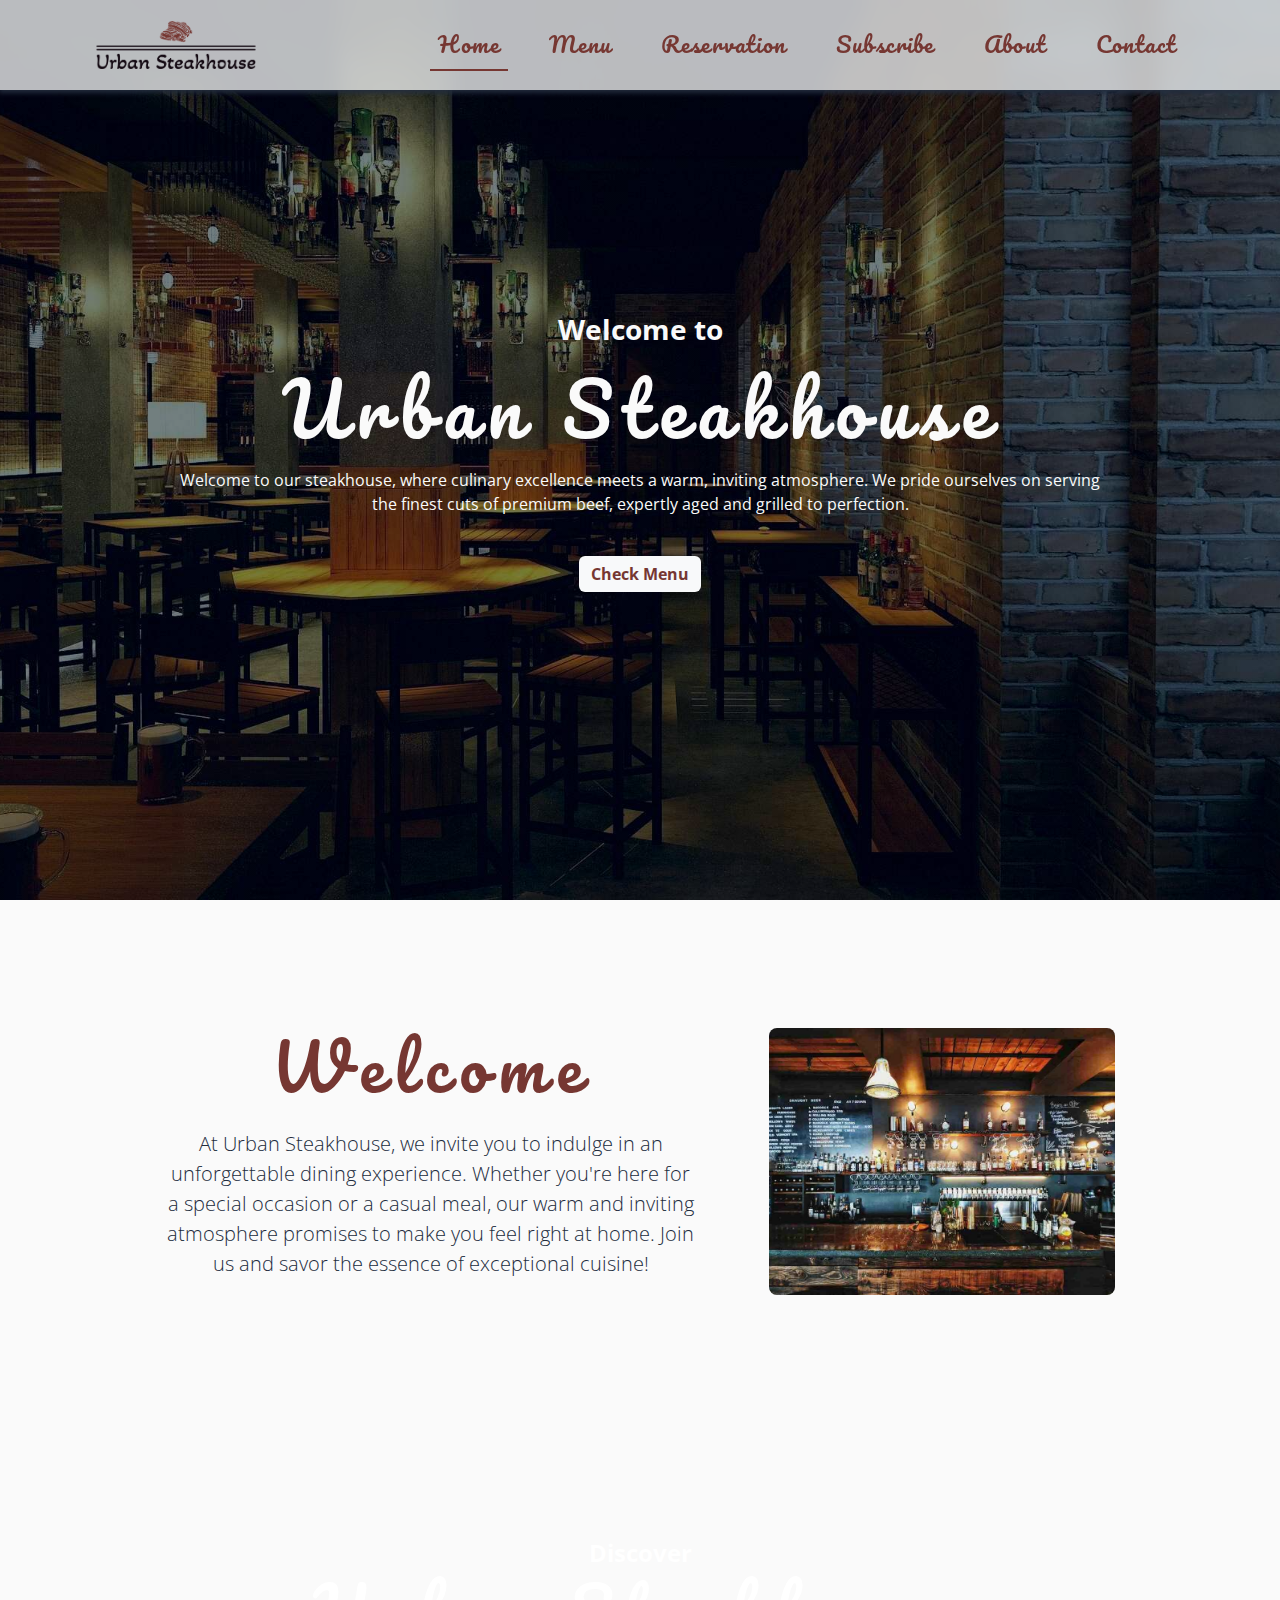
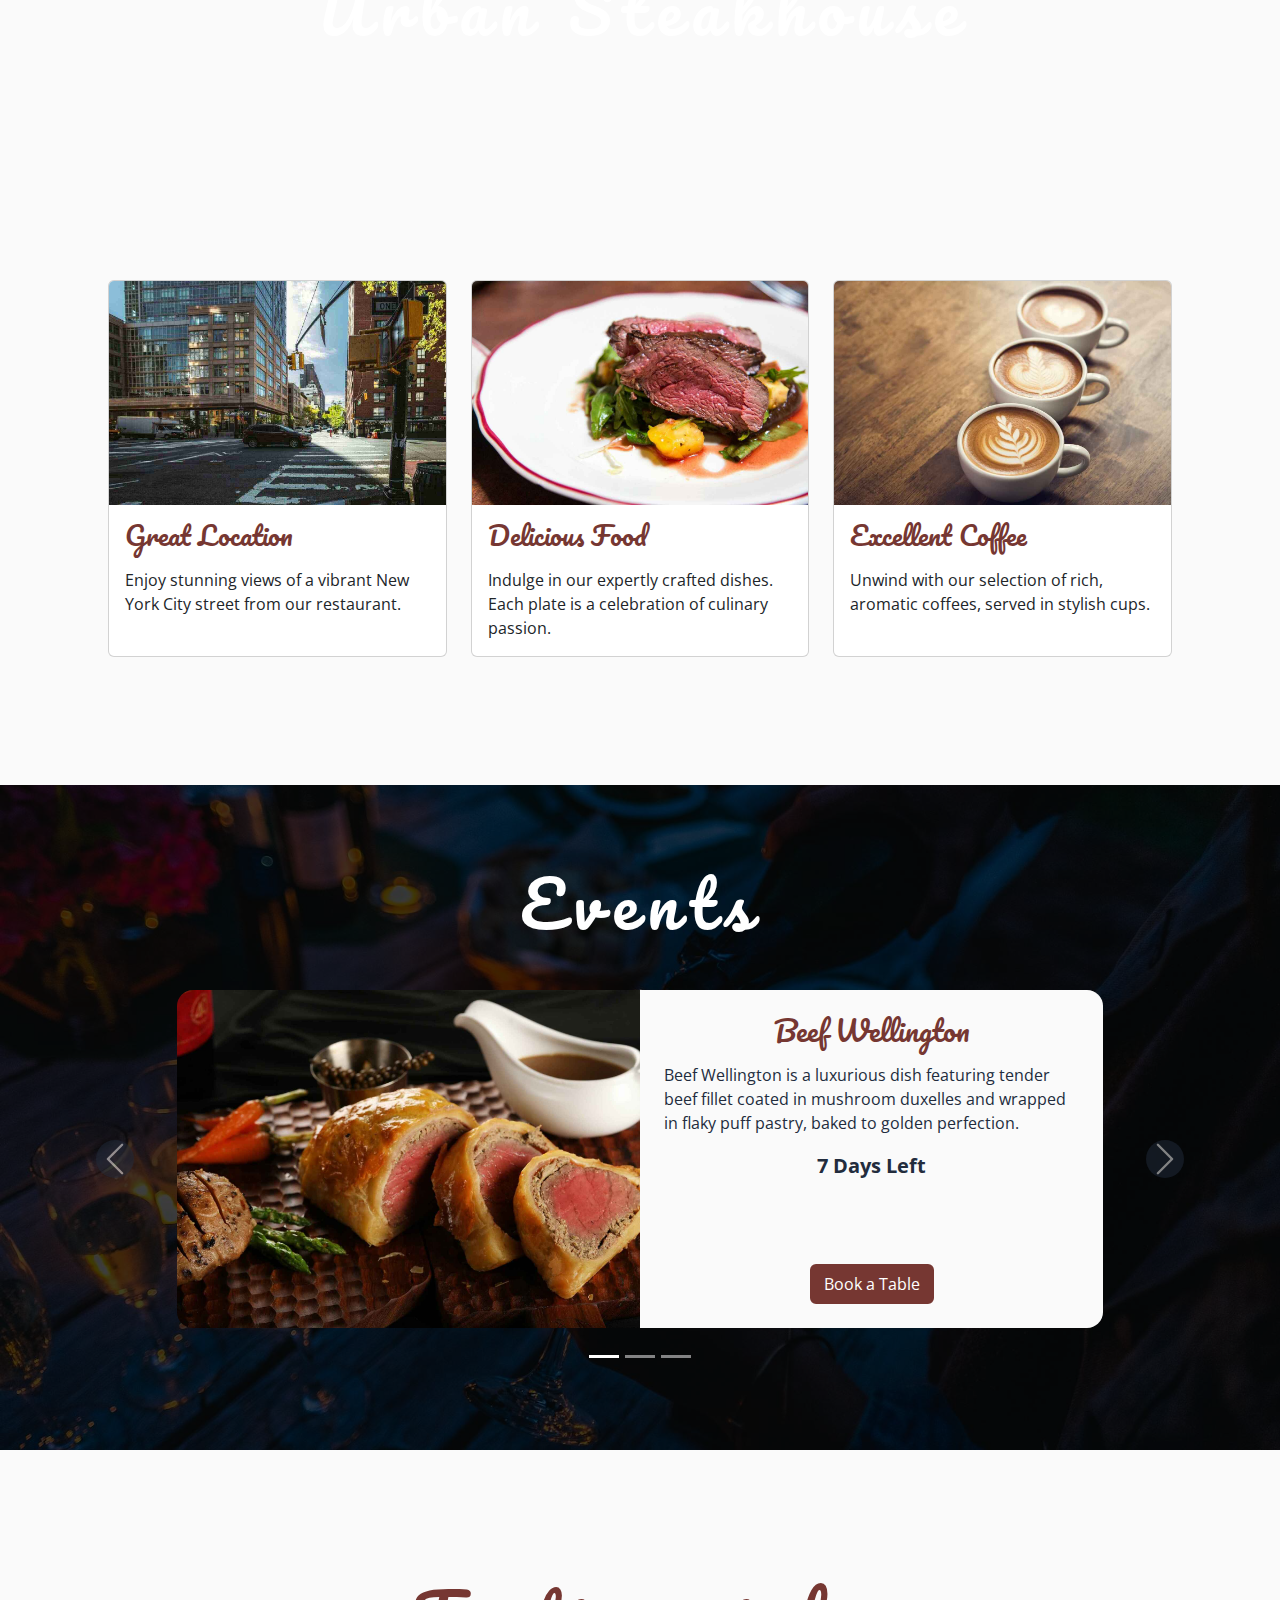
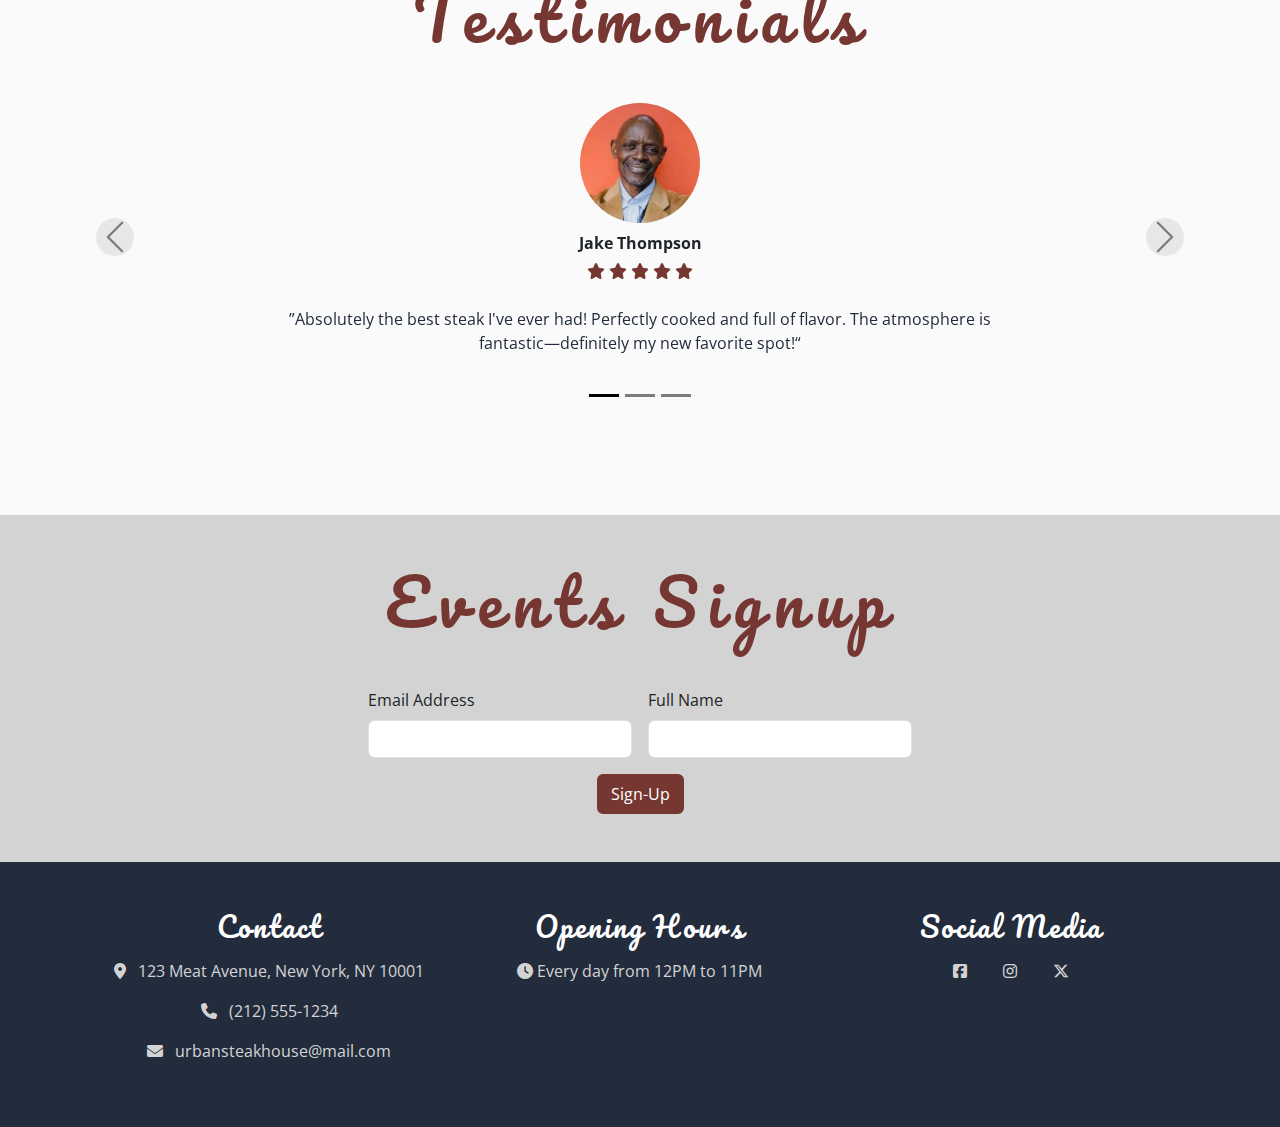
==== commit d1de0180: "Set different height based on screen sizes for the testimonials items" ====
--- a/index.html
+++ b/index.html
@@ -352,11 +352,7 @@
       <section id="testimonials" class="section pb-3">
         <h2 class="display-3 text-center mb-5">Testimonials</h2>
         <div class="container p-0">
-          <div
-            id="testimonials-carousel"
-            class="carousel carousel-dark slide"
-            data-bs-ride="carousel"
-          >
+          <div id="testimonials-carousel" class="carousel carousel-dark slide">
             <div class="carousel-indicators">
               <button
                 type="button"
--- a/assets/style.css
+++ b/assets/style.css
@@ -364,10 +364,6 @@
   width: var(--responsive-width);
 }
 
-#main-home #testimonials .container .carousel-item {
-  min-height: 19rem;
-}
-
 #main-home #testimonials .carousel-indicators {
   margin-bottom: 0;
   top: 105%;
@@ -768,6 +764,10 @@
 }
 
 @media only screen and (max-width: 768px) {
+  #main-home #testimonials .container .carousel-item {
+    min-height: 20rem;
+  }
+
   #main-menu #menu .menu-grid {
     /* Organize the grid template areas layout into 1 column for medium screen sizes smaller than 768px */
     grid-template-areas:
@@ -815,6 +815,10 @@
     font-size: 0.8rem;
   }
 
+  #main-home #testimonials .container .carousel-item {
+    min-height: 22rem;
+  }
+
   #main-menu #starters .container .item-image {
     /* 150px / 16 */
     width: 9.375rem;
